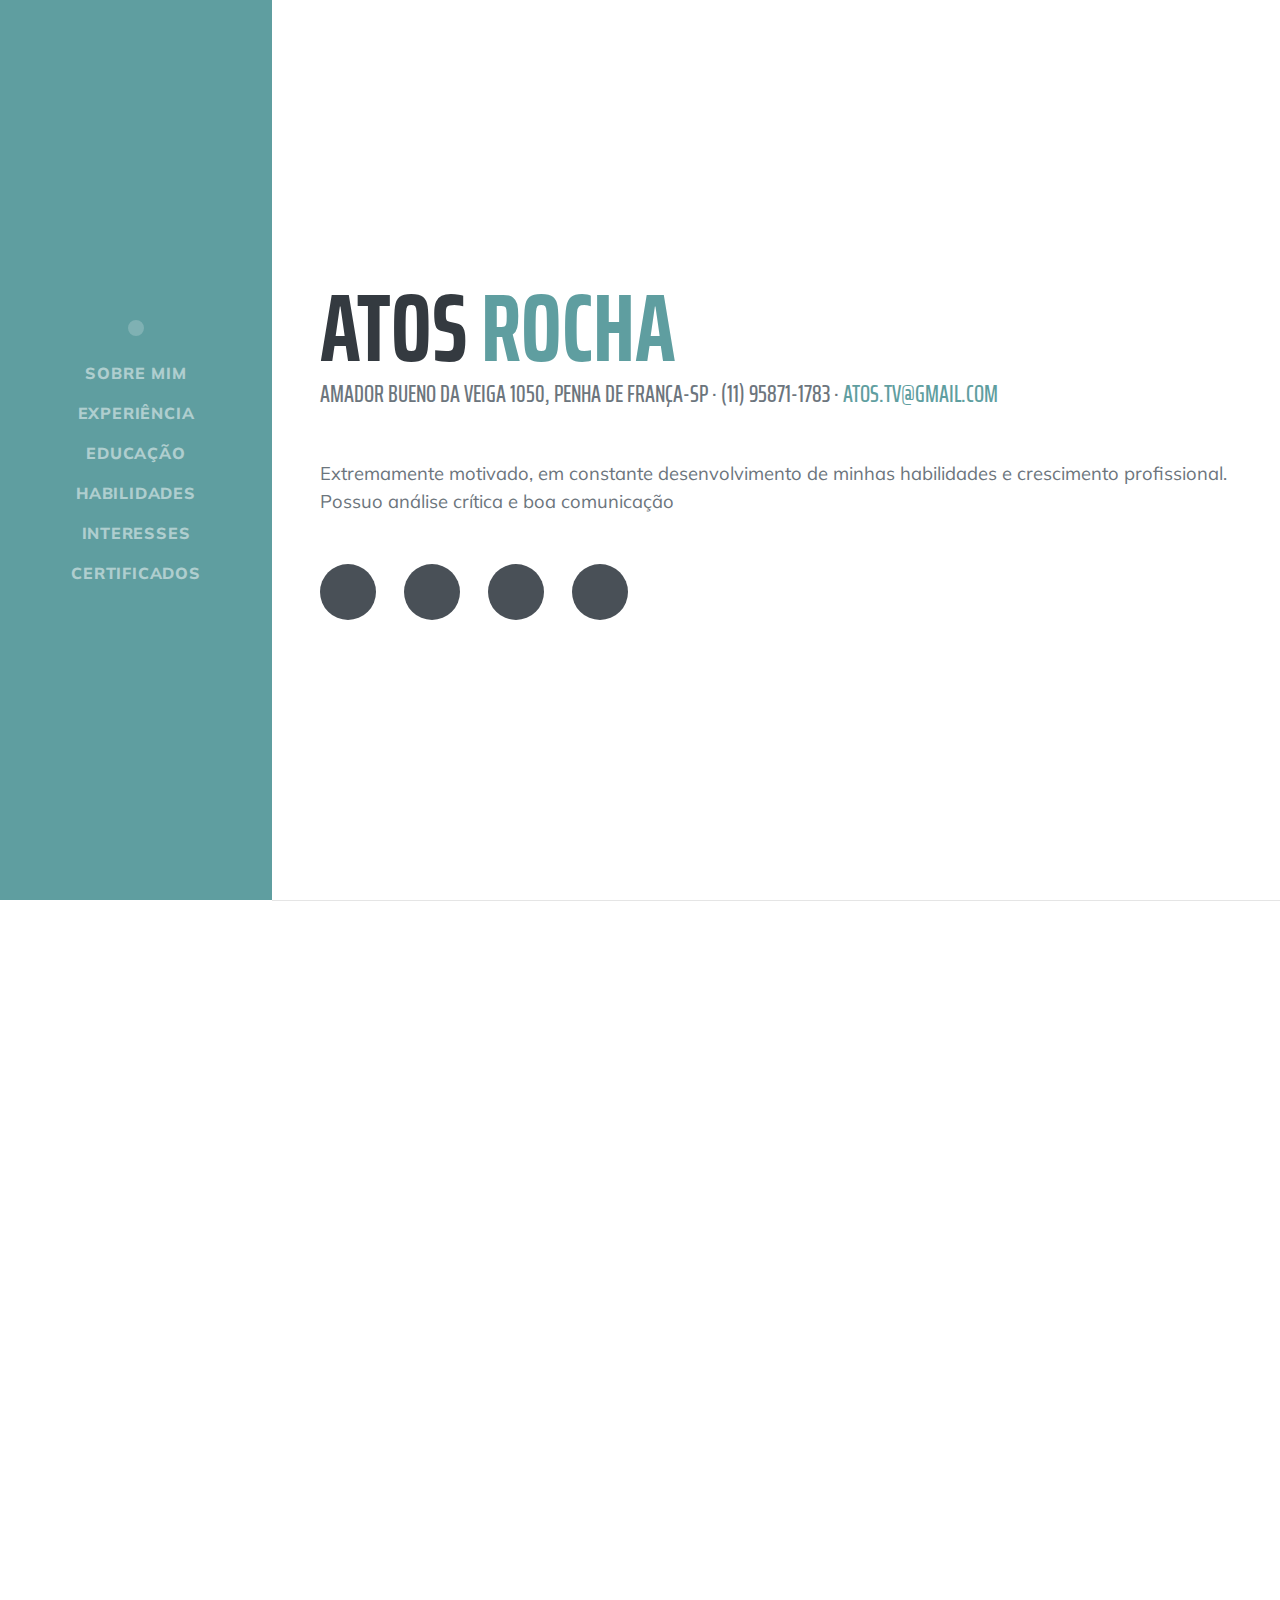
==== public/index.html @ 414f5be1 "update" ====
<!DOCTYPE html>
<html lang="pt-BR">

<head>
    <meta charset="utf-8" />
    <meta name="viewport" content="width=device-width, initial-scale=1, shrink-to-fit=no" />
    <meta name="description" content="" />
    <meta name="author" content="Atos Rocha" />
    <title>Curriculo Atos Rocha</title>
    <link rel="icon" type="image/x-icon" href="assets/img/favicon.ico" />
    <!-- Font Awesome icons (free version)-->
    <script src="https://use.fontawesome.com/releases/v5.15.1/js/all.js" crossorigin="anonymous"></script>
    <!-- Google fonts-->
    <link href="https://fonts.googleapis.com/css?family=Saira+Extra+Condensed:500,700" rel="stylesheet"
        type="text/css" />
    <link href="https://fonts.googleapis.com/css?family=Muli:400,400i,800,800i" rel="stylesheet" type="text/css" />
    <!-- Core theme CSS (includes Bootstrap)-->
    <link rel="stylesheet" href="https://unpkg.com/aos@next/dist/aos.css" />
    <link href="css/styles.css" rel="stylesheet" />

</head>

<body id="page-top">
    <!-- Navigation-->
    <nav class="navbar navbar-expand-lg navbar-dark bg-primary fixed-top" id="sideNav">
        <a class="navbar-brand js-scroll-trigger" href="#page-top">
            <span class="d-block d-lg-none">Atos Rocha</span>
            <span class="d-none d-lg-block"><img class="img-fluid img-profile rounded-circle mx-auto mb-2"
                    src="assets/img/perfil.jpeg" alt="" /></span>
        </a>
        <button class="navbar-toggler" type="button" data-toggle="collapse" data-target="#navbarSupportedContent"
            aria-controls="navbarSupportedContent" aria-expanded="false" aria-label="Toggle navigation"><span
                class="navbar-toggler-icon"></span></button>
        <div class="collapse navbar-collapse" id="navbarSupportedContent">
            <ul class="navbar-nav">
                <li class="nav-item"><a class="nav-link js-scroll-trigger" href="#about">Sobre mim</a></li>
                <li class="nav-item"><a class="nav-link js-scroll-trigger" href="#experience">Experiência</a></li>
                <li class="nav-item"><a class="nav-link js-scroll-trigger" href="#education">Educação</a></li>
                <li class="nav-item"><a class="nav-link js-scroll-trigger" href="#skills">Habilidades</a></li>
                <li class="nav-item"><a class="nav-link js-scroll-trigger" href="#interests">Interesses</a></li>
                <li class="nav-item"><a class="nav-link js-scroll-trigger" href="#awards">Certificados</a></li>
            </ul>
        </div>
    </nav>
    <!-- Page Content-->
    <div class="container-fluid p-0">
        <!-- About-->
        <section class="resume-section" id="about">
            <div class="resume-section-content">
                <h1 class="mb-0">
                    Atos
                    <span class="text-primary">Rocha</span>
                </h1>
                <div class="subheading mb-5">
                    Amador Bueno da Veiga 1050, Penha de França-SP · (11) 95871-1783 ·
                    <a href="mailto:atos.tv@gmail.com">atos.tv@gmail.com</a>
                </div>
                <p class="lead mb-5">Extremamente motivado, em constante
                    desenvolvimento de minhas habilidades e
                    crescimento profissional.
                    Possuo análise crítica e boa comunicação</p>
                <div class="social-icons">
                    <a class="social-icon" href="https://www.linkedin.com/in/atos-rocha-02619419b/"><i
                            class="fab fa-linkedin-in"></i></a>
                    <a class="social-icon" href="https://github.com/Dev-Atos"><i class="fab fa-github"></i></a>
                    <a class="social-icon" href="https://www.instagram.com/sr.atos/?hl=pt-br"><i
                            class="fab fa-instagram"></i></a>
                    <a class="social-icon" href="https://www.facebook.com/Atos.rochaa"><i
                            class="fab fa-facebook-f"></i></a>
                </div>
            </div>
        </section>
        <hr class="m-0" />
        <!-- Experience-->
        <section class="resume-section" id="experience">
            <div class="resume-section-content">
                <h2 class="mb-5" data-aos="fade-right">Experiências</h2>
                <div class="d-flex flex-column flex-md-row justify-content-between mb-5" data-aos="fade-left">
                    <div class="flex-grow-1">
                        <h3 class="mb-0">Analista de Suporte N1- Jovem aprendiz</h3>
                        <div class="subheading mb-3">Igreja Universal do Reino de Deus</div>
                        <p>Documentar incidentes e escalar tickets em software de Service desk e Help desk.
                            <br>Resolução de problemas em primeiro nível.
                            <br>Perfil de administrador no Office 365.
                            <br>Manuseio e suporte no Windows 10.
                            <br>Controles de acesso de clientes/usuários.
                        </p>

                    </div>
                    <div class="flex-shrink-0"><span class="text-primary">FEV-2020 - JAN-2021</span></div>
                </div>
                <div class="d-flex flex-column flex-md-row justify-content-between mb-5" data-aos="fade-left">
                    <div class="flex-grow-1">
                        <h3 class="mb-0">Analista de suporte N2- Jovem aprendiz
                        </h3>
                        <div class="subheading mb-3">Igreja Universal do Reino de Deus</div>
                        <p>Remanejamento de máquinas.
                            <br>Inserção de máquinas no domínio.
                            <br>Resolução de problemas relacionados as configurações das máquinas.
                            <br>Formatação e instalação do Windows e instalação de programas específicos da empresa.
                        </p>
                    </div>
                    <div class="flex-shrink-0"><span class="text-primary">FEV-2020 - JAN-2021</span></div>
                </div>
                <div class="d-flex flex-column flex-md-row justify-content-between mb-5" data-aos="fade-left">
                    <div class="flex-grow-1">
                        <h3 class="mb-0">Analista DCSH- Jovem aprendiz
                        </h3>
                        <div class="subheading mb-3">Igreja Universal do Reino de Deus</div>
                        <p>Cadastro de máquinas no domínio da empresa.
                            <br>Contagem de hardwares e softwares do almoxarifado TI.
                            <br>Perfil de administrador na ferramenta ITManager para controle de máquinas e usuários.
                        </p>
                    </div>
                    <div class="flex-shrink-0"><span class="text-primary">JAN-2020 - ABRIL-2021</span></div>
                </div>
            </div>
        </section>
        <hr class="m-0" />
        <!-- Education-->
        <section class="resume-section" id="education">
            <div class="resume-section-content">
                <h2 class="mb-5" data-aos="fade-right">Educação</h2>
                <div class="d-flex flex-column flex-md-row justify-content-between mb-5" data-aos="fade-left">
                    <div class="flex-grow-1">
                        <h3 class="mb-0">Universidade Cruzeiro do Sul</h3>
                        <div class="subheading mb-3">Estudante de ciência da computação</div>
                    </div>
                    <div class="flex-shrink-0"><span class="text-primary">Agosto 2019 - Agosto 2023</span></div>
                </div>
                <div class="d-flex flex-column flex-md-row justify-content-between mb-5" data-aos="fade-left">
                    <div class="flex-grow-1">
                        <h3 class="mb-0">Inglês- Via certa cursos</h3>
                        <div class="subheading mb-3">Língua Inglesa</div>
                    </div>
                    <div class="flex-shrink-0"><span class="text-primary">Janeiro 2018 - Outubro 2018 </span></div>
                </div>
                <div class="d-flex flex-column flex-md-row justify-content-between mb-5" data-aos="fade-left">
                    <div class="flex-grow-1">
                        <h3 class="mb-0">E.E Esmeralda Milano Maroni</h3>
                        <div class="subheading mb-3">Ensino médio completo</div>
                    </div>
                    <div class="flex-shrink-0"><span class="text-primary">Janeiro 2015 - Dezembro 2015 </span></div>
                </div>
                <div class="d-flex flex-column flex-md-row justify-content-between" data-aos="fade-left">
                    <div class="flex-grow-1">
                        <h3 class="mb-0">C.E.C.R.A Ademir de Almeida Lemos</h3>
                        <div class="subheading mb-3">Informática Básica</div>
                    </div>
                    <div class="flex-shrink-0"><span class="text-primary">Janeiro 2014 - Janeiro 2015 </span></div>
                </div>
            </div>
        </section>
        <hr class="m-0" />
        <!-- Skills-->
        <section class="resume-section" id="skills">
            <div class="resume-section-content">
                <h2 class="mb-5" data-aos="fade-right">Habilidades</h2>
                <div class="subheading mb-3" data-aos="fade-left">Programação, Linguagens & Ferramentas</div>

                <div data-aos="fade-left">
                    <ul class="list-inline dev-icons">
                        <li class="list-inline-item"><i class="fab fa-html5"></i></li>
                        <li class="list-inline-item"><i class="fab fa-css3-alt"></i></li>
                        <li class="list-inline-item"><i class="fab fa-js"></i></li>
                        <li class="list-inline-item"><i class="fab fa-bootstrap"></i></li>
                        <li class="list-inline-item"><i class="fab fa-node-js"></i></li>
                        <li class="list-inline-item"><i class="fab fa-git-square"></i></li>
                        <li class="list-inline-item"><i class="fab fa-github"></i></li>
                        <li class="list-inline-item"><i class="fab fa-windows"></i></li>
                        <li class="list-inline-item"><i class="fab fa-java"></i></li>
                    </ul>
                </div>

                <div data-aos="fade-left">
                    <div class="subheading mb-3" data-aos="fade-left">Conhecimentos</div>
                    <ul class="fa-ul mb-0">
                        <li>
                            <span class="fa-li"><i class="fas fa-check"></i></span>
                            HTML & CSS- Avançado
                        </li>
                        <li>
                            <span class="fa-li"><i class="fas fa-check"></i></span>
                            Bootstrap & JavaScript- Intermediário
                        </li>
                        <li>
                            <span class="fa-li"><i class="fas fa-check"></i></span>
                            NodeJS- Iniciante
                        </li>
                        <li>
                            <span class="fa-li"><i class="fas fa-check"></i></span>
                            Git e Github- Avançado
                        </li>
                        <li>
                            <span class="fa-li"><i class="fas fa-check"></i></span>
                            Windows 7, Windows 8 & Windows 10- Avançado
                        </li>

                        <li>
                            <span class="fa-li"><i class="fas fa-check"></i></span>
                            Linguagem de programação Java- Intermediário
                        </li>

                    </ul>
                </div>

            </div>
        </section>
        <hr class="m-0" />
        <!-- Interests-->
        <section class="resume-section" id="interests">
            <div class="resume-section-content ">
                <h2 class="mb-5" data-aos="fade-right">Interesses</h2>
                
                <div data-aos="fade-left">
                    <p>Atualmente tenho interesse na área de suporte mas todos os dias venho me esforçanco ao máximo para
                        ganhar cada vez mais conhecimento e começar a trabalhar na área de desenvolvimento, pode ser tanto
                        desenvolvimento web, softwares ou mobile, apesar de citar os três, tenho mais prática com
                        desenvolvimento web.
                        Quando começo a desenvolver eu me apaixono cada vez mais e mais, passo horas e horas programando e
                        escrevendo linhas de códigos, quando faço isso esqueço o mundo lá fora, parece que todos os
                        problemas desaparecem, exceto os problemas de bugs e erros nos códigos.
    
                        <br><br>"Creio que a partir dos estudos, construímos um futuro melhor, vamos em busca dos nossos
                        ideais de um mundo novo."
                        <br>Atos Rocha
    
                        <br><br> "A educação exige os maiores cuidados, porque influi sobre toda a vida."
                        <br>Sêneca
                    </p>
                </div>
                

            </div>
        </section>
        <hr class="m-0" />
        <!-- Awards-->
        <section class="resume-section" id="awards">
            <div class="resume-section-content">
                <h2 class="mb-5" data-aos="fade-right">Certificados e Voluntariados</h2>

                <div data-aos="fade-left">
                    <ul class="fa-ul mb-0">
                        <li>
                            <span class="fa-li">
                                <i class="fas fa-trophy text-warning"></i></span>
                            Web Developer Egypt-AIESEC (voluntário)(a concluir)
                        </li>
                        <li>
                            <span class="fa-li"><i class="fas fa-trophy text-warning"></i></span>
                            Serviços de comércio de bens e turismo- SENAC
                        </li>
                        <li>
                            <span class="fa-li"><i class="fas fa-trophy text-warning"></i></span>
                            Auxliar administrativo- SENAI
                        </li>
                        <li>
                            <span class="fa-li"><i class="fas fa-trophy text-warning"></i></span>
                            Eletricista Automotivo- SENAI
                        </li>
                        <li>
                            <span class="fa-li"><i class="fas fa-trophy text-warning"></i></span>
                            Inglês- Via certa cursos
                        </li>
                        <li>
                            <span class="fa-li"><i class="fas fa-trophy text-warning"></i></span>
                            Tiro de Guerra- TG-02/008 (voluntário)
                        </li>
                        <li>
                            <span class="fa-li"><i class="fas fa-trophy text-warning"></i></span>
                            Informática- CECRA Ademir de Almeida Lemos
                        </li>

                    </ul>
                </div>
            </div>
        </section>
    </div>
    <!-- Bootstrap core JS-->
    <script src="https://cdnjs.cloudflare.com/ajax/libs/jquery/3.5.1/jquery.min.js"></script>
    <script src="https://cdn.jsdelivr.net/npm/bootstrap@4.5.3/dist/js/bootstrap.bundle.min.js"></script>
    <!-- Third party plugin JS-->
    <script src="https://cdnjs.cloudflare.com/ajax/libs/jquery-easing/1.4.1/jquery.easing.min.js"></script>
    <!-- Core theme JS-->
    <script src="js/scripts.js"></script>
    <script src="https://unpkg.com/aos@next/dist/aos.js"></script>
    <script>
        AOS.init();
    </script>
</body>

</html>
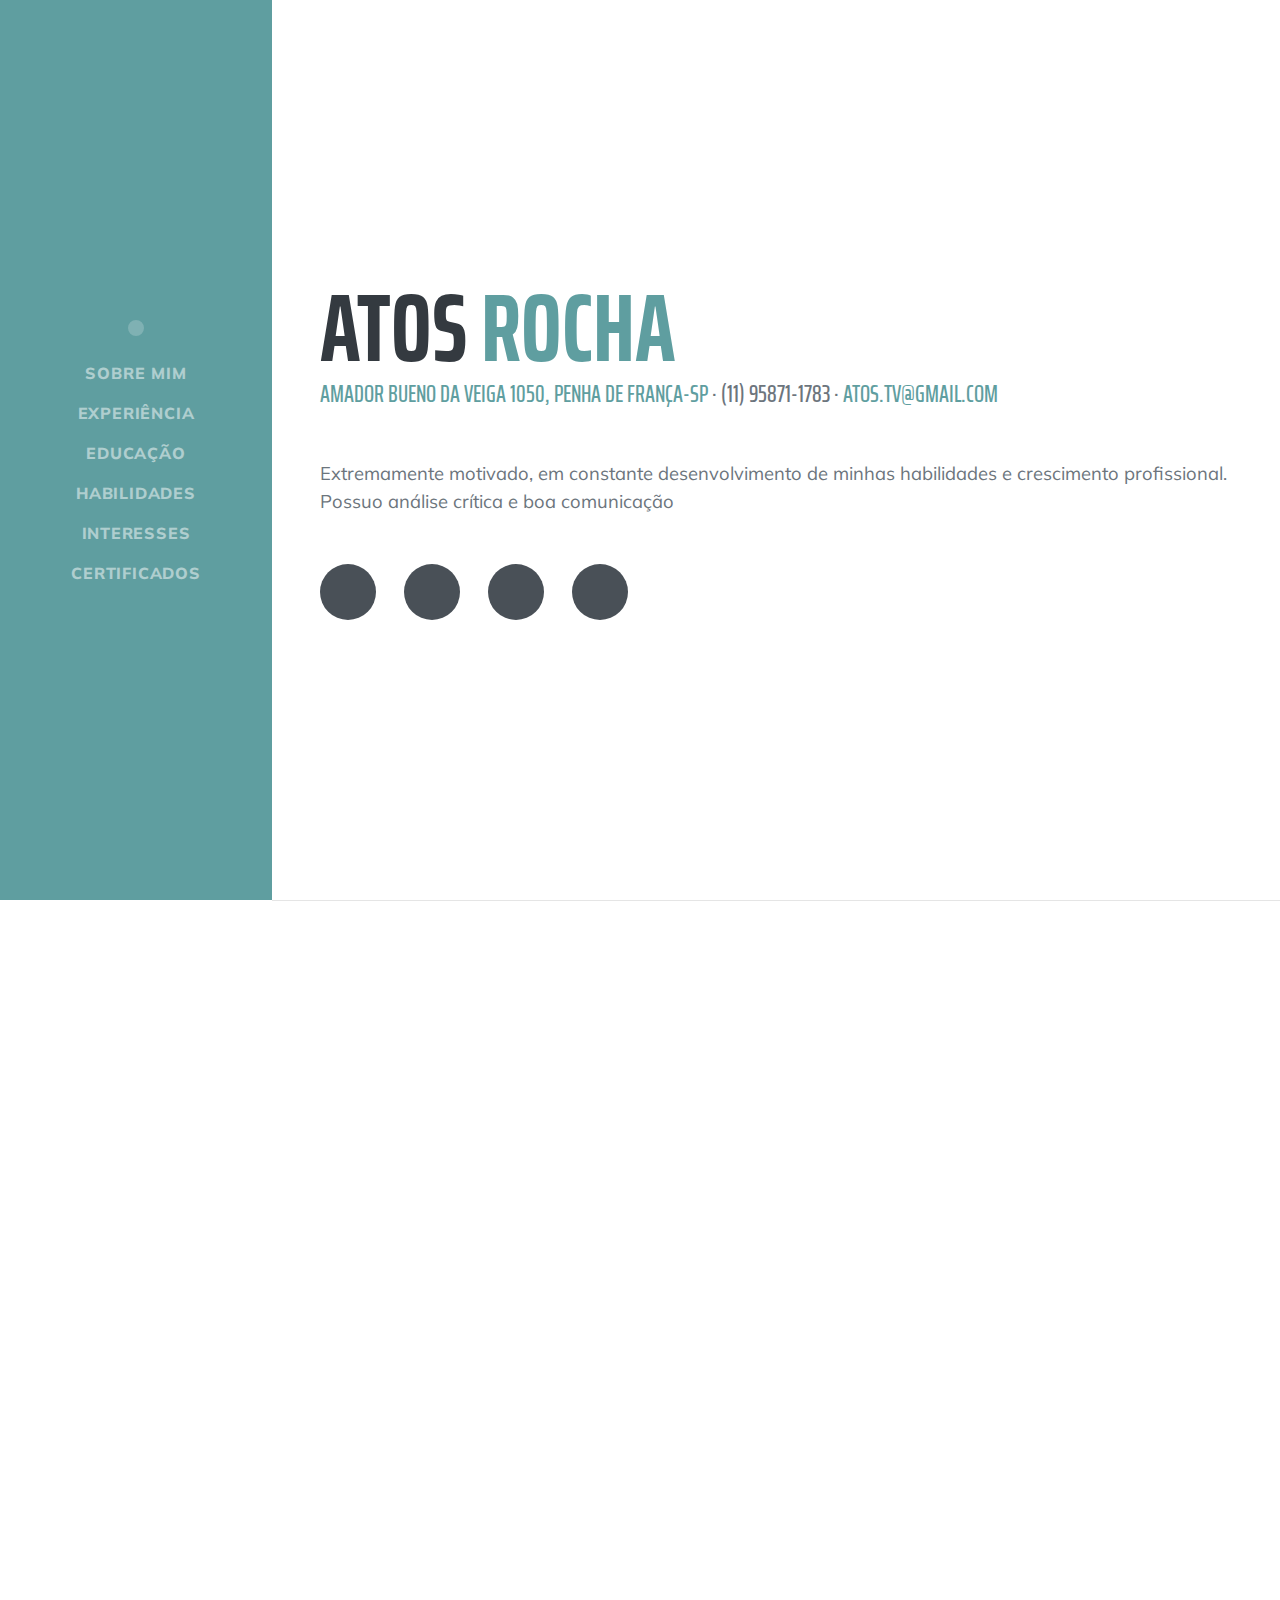
==== commit 13acf3e9: "Updates" ====
--- a/public/index.html
+++ b/public/index.html
@@ -17,10 +17,20 @@
     <!-- Core theme CSS (includes Bootstrap)-->
     <link rel="stylesheet" href="https://unpkg.com/aos@next/dist/aos.css" />
     <link href="css/styles.css" rel="stylesheet" />
+    <link rel="stylesheet" href="css/mystyle.css">
 
 </head>
 
 <body id="page-top">
+
+    <!-- fab-->
+    <div class="fixed-bottom text-right p-2">
+        <a class="social-icon icon-fab" href="https://api.whatsapp.com/send?phone=5511958711783"><i
+                class="fab fa-whatsapp"></i></a>
+    </div>
+
+
+
     <!-- Navigation-->
     <nav class="navbar navbar-expand-lg navbar-dark bg-primary fixed-top" id="sideNav">
         <a class="navbar-brand js-scroll-trigger" href="#page-top">
@@ -52,7 +62,10 @@
                     <span class="text-primary">Rocha</span>
                 </h1>
                 <div class="subheading mb-5">
-                    Amador Bueno da Veiga 1050, Penha de França-SP · (11) 95871-1783 ·
+                    <a
+                        href="https://www.google.com/maps/search/?api=1&query=Amador Bueno da Veiga 1050, Penha de França-SP">Amador
+                        Bueno da Veiga 1050, Penha de França-SP</a> ·
+                    <a>(11) 95871-1783 ·</a>
                     <a href="mailto:atos.tv@gmail.com">atos.tv@gmail.com</a>
                 </div>
                 <p class="lead mb-5">Extremamente motivado, em constante
@@ -78,7 +91,7 @@
                 <div class="d-flex flex-column flex-md-row justify-content-between mb-5" data-aos="fade-left">
                     <div class="flex-grow-1">
                         <h3 class="mb-0">Analista de Suporte N1- Jovem aprendiz</h3>
-                        <div class="subheading mb-3">Igreja Universal do Reino de Deus</div>
+                        <div class="subheading mb-3">IURD</div>
                         <p>Documentar incidentes e escalar tickets em software de Service desk e Help desk.
                             <br>Resolução de problemas em primeiro nível.
                             <br>Perfil de administrador no Office 365.
@@ -93,7 +106,7 @@
                     <div class="flex-grow-1">
                         <h3 class="mb-0">Analista de suporte N2- Jovem aprendiz
                         </h3>
-                        <div class="subheading mb-3">Igreja Universal do Reino de Deus</div>
+                        <div class="subheading mb-3">IURD</div>
                         <p>Remanejamento de máquinas.
                             <br>Inserção de máquinas no domínio.
                             <br>Resolução de problemas relacionados as configurações das máquinas.
@@ -106,7 +119,7 @@
                     <div class="flex-grow-1">
                         <h3 class="mb-0">Analista DCSH- Jovem aprendiz
                         </h3>
-                        <div class="subheading mb-3">Igreja Universal do Reino de Deus</div>
+                        <div class="subheading mb-3">IURD</div>
                         <p>Cadastro de máquinas no domínio da empresa.
                             <br>Contagem de hardwares e softwares do almoxarifado TI.
                             <br>Perfil de administrador na ferramenta ITManager para controle de máquinas e usuários.
@@ -211,25 +224,28 @@
         <section class="resume-section" id="interests">
             <div class="resume-section-content ">
                 <h2 class="mb-5" data-aos="fade-right">Interesses</h2>
-                
+
                 <div data-aos="fade-left">
-                    <p>Atualmente tenho interesse na área de suporte mas todos os dias venho me esforçanco ao máximo para
-                        ganhar cada vez mais conhecimento e começar a trabalhar na área de desenvolvimento, pode ser tanto
+                    <p>Atualmente tenho interesse na área de suporte mas todos os dias venho me esforçanco ao máximo
+                        para
+                        ganhar cada vez mais conhecimento e começar a trabalhar na área de desenvolvimento, pode ser
+                        tanto
                         desenvolvimento web, softwares ou mobile, apesar de citar os três, tenho mais prática com
                         desenvolvimento web.
-                        Quando começo a desenvolver eu me apaixono cada vez mais e mais, passo horas e horas programando e
+                        Quando começo a desenvolver eu me apaixono cada vez mais e mais, passo horas e horas programando
+                        e
                         escrevendo linhas de códigos, quando faço isso esqueço o mundo lá fora, parece que todos os
                         problemas desaparecem, exceto os problemas de bugs e erros nos códigos.
-    
+
                         <br><br>"Creio que a partir dos estudos, construímos um futuro melhor, vamos em busca dos nossos
                         ideais de um mundo novo."
                         <br>Atos Rocha
-    
+
                         <br><br> "A educação exige os maiores cuidados, porque influi sobre toda a vida."
                         <br>Sêneca
                     </p>
                 </div>
-                
+
 
             </div>
         </section>
@@ -285,7 +301,9 @@
     <script src="js/scripts.js"></script>
     <script src="https://unpkg.com/aos@next/dist/aos.js"></script>
     <script>
-        AOS.init();
+        AOS.init({
+            disable: 'mobile'
+        });
     </script>
 </body>
 
